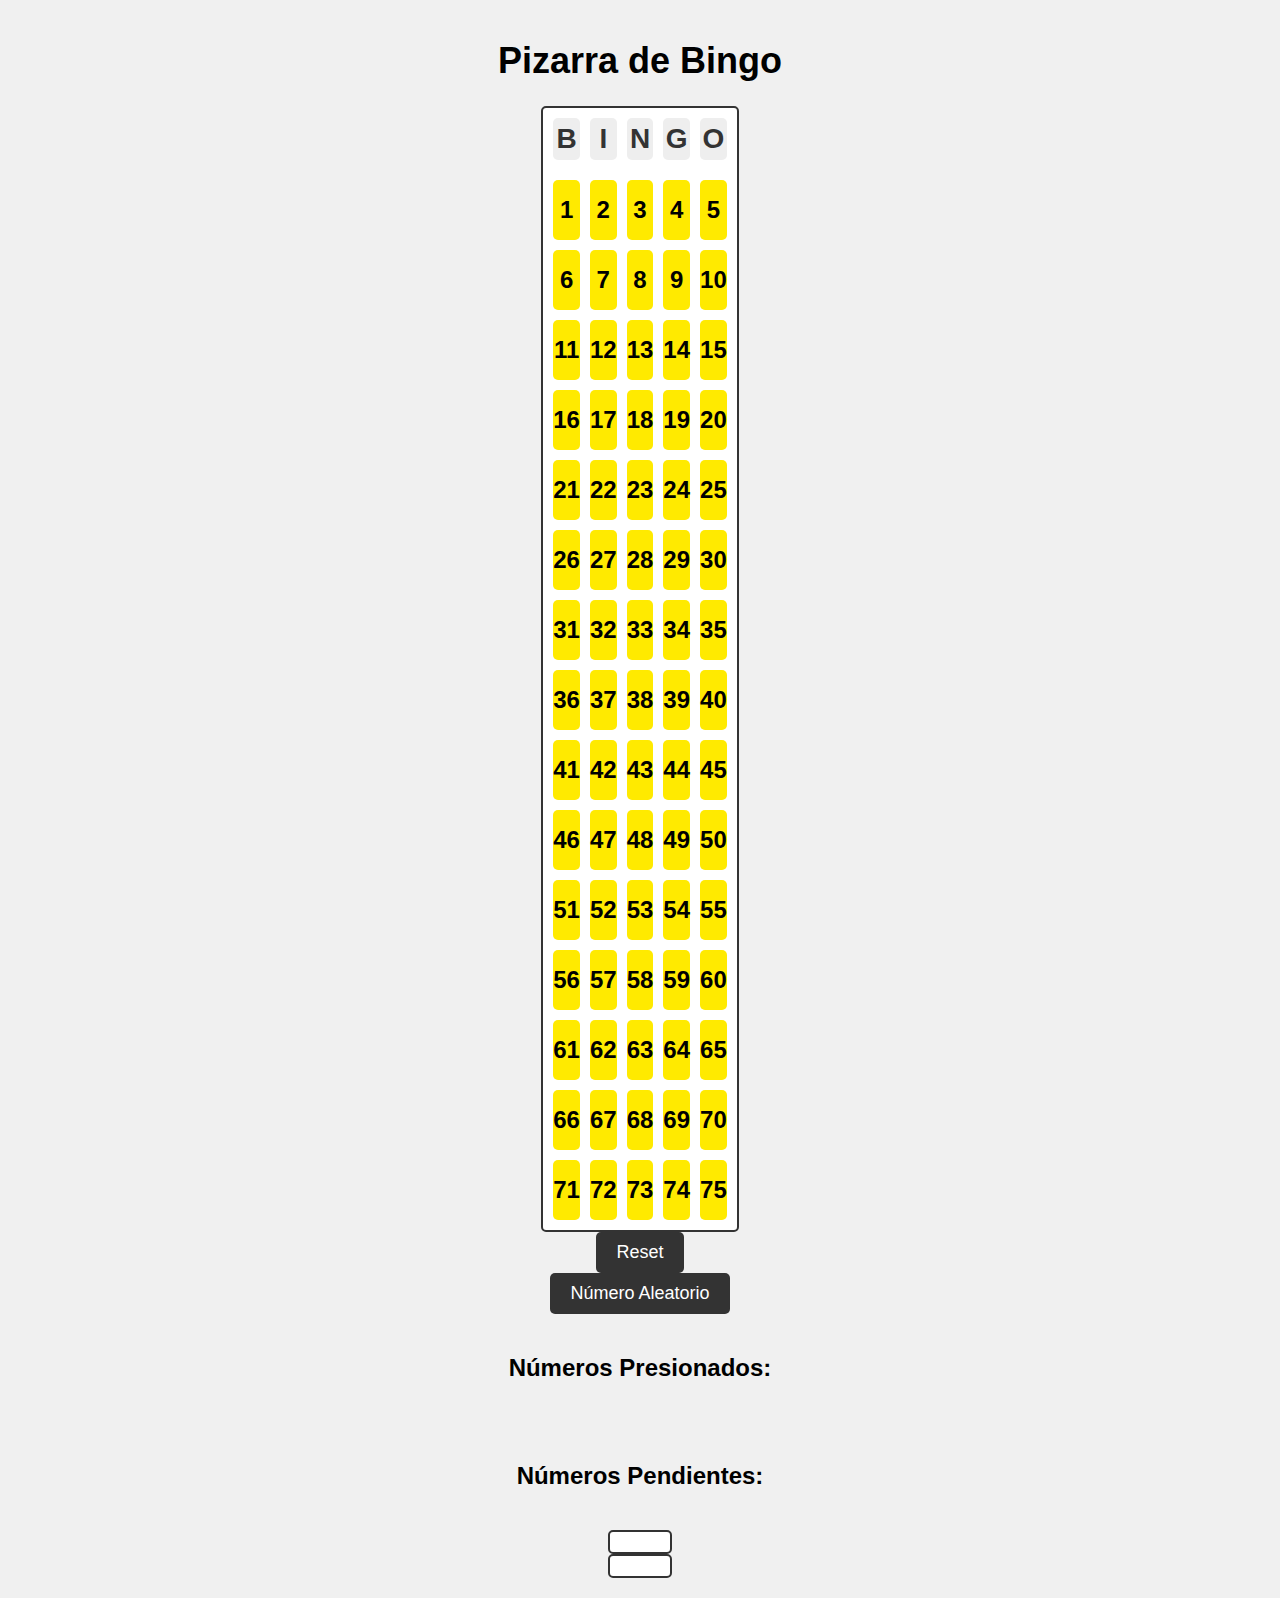
==== index.html @ 0a1f6fe1 "Update and rename index (1).html to index.html" ====
<!DOCTYPE html>
<html lang="en">
<head>
    <meta charset="UTF-8">
    <meta name="viewport" content="width=device-width, initial-scale=1.0">
    <title>Pizarra de Bingo</title>
    <style>
        /* Estilos CSS similares a la Universidad de Costa Rica */
        body {
            font-family: Arial, sans-serif;
            background-color: #f0f0f0;
            text-align: center;
            margin: 0;
            padding: 0;
        }

        h1 {
            font-size: 36px;
            margin-top: 20px;
        }

        .bingo-container {
            display: flex;
            flex-direction: column;
            align-items: center;
            margin: 20px auto;
            max-width: 800px;
        }

        .bingo-board {
            display: grid;
            grid-template-columns: repeat(5, 1fr);
            gap: 10px;
            background-color: #fff;
            border: 2px solid #333;
            border-radius: 5px;
            padding: 10px;
        }

        .bingo-letter {
            font-size: 28px;
            font-weight: bold;
            text-align: center;
            color: #333;
            background-color: #eee;
            padding: 5px 0;
            border-radius: 5px;
            margin-bottom: 10px;
        }

        .bingo-cell {
            display: flex;
            align-items: center;
            justify-content: center;
            width: 100%;
            height: 60px;
            background-color: #ffea00;
            text-align: center;
            font-size: 24px;
            font-weight: bold;
            cursor: pointer;
            border-radius: 5px;
            transition: background-color 0.3s ease-in-out;
        }

        .bingo-cell.clicked {
            background-color: #4caf50;
        }

        #number-list, #pending-list {
            text-align: left;
            max-width: 800px;
            margin: 20px auto;
            padding: 0 10px;
        }

        .bingo-number {
            font-size: 18px;
            margin-bottom: 5px;
        }

        button {
            background-color: #333;
            color: #fff;
            font-size: 18px;
            padding: 10px 20px;
            border: none;
            border-radius: 5px;
            cursor: pointer;
            transition: background-color 0.3s ease-in-out;
        }

        button:hover {
            background-color: #555;
        }
    </style>
</head>
<body>
    <div class="bingo-container">
        <h1>Pizarra de Bingo</h1>
        <div class="bingo-board">
            <div class="bingo-letter">B</div>
            <div class="bingo-letter">I</div>
            <div class="bingo-letter">N</div>
            <div class="bingo-letter">G</div>
            <div class="bingo-letter">O</div>
            <!-- Genera las celdas en el orden B, I, N, G, O y sus respectivos rangos -->
            <script>
                const ranges = {
                    B: [1, 15],
                    I: [16, 30],
                    N: [31, 45],
                    G: [46, 60],
                    O: [61, 75]
                };

                const bingoOrder = ['B', 'I', 'N', 'G', 'O'];
                const bingoNumbers = [];

                bingoOrder.forEach(letter => {
                    const [start, end] = ranges[letter];
                    for (let i = start; i <= end; i++) {
                        bingoNumbers.push({ letter, number: i });
                    }
                });

                // Ordena los números en orden ascendente
                bingoNumbers.sort((a, b) => a.number - b.number);

                bingoNumbers.forEach(item => {
                    const cell = document.createElement('div');
                    cell.className = 'bingo-cell bingo-letter-' + item.letter;
                    cell.textContent = item.number;
                    cell.addEventListener('click', () => toggleCell(cell, item.number));
                    document.querySelector('.bingo-board').appendChild(cell);
                });
            </script>
        </div>

        <button id="reset-button">Reset</button>
        <button id="random-number-button">Número Aleatorio</button>

        <div id="number-list">
            <h2>Números Presionados:</h2>
            <div class="bingo-number" id="clicked-numbers"></div>
        </div>

        <div id="pending-list">
            <h2>Números Pendientes:</h2>
            <div class="bingo-number" id="pending-numbers"></div>
        </div>

        <!-- Cuadrícula de cartón de bingo para números presionados -->
        <div class="bingo-board" id="bingo-card-clicked"></div>

        <!-- Cuadrícula de cartón de bingo para números pendientes -->
        <div class="bingo-board" id="bingo-card-pending"></div>
    </div>

    <script>
        const clickedNumbers = [];
        const pendingNumbers = Array.from({ length: 75 }, (_, i) => i + 1);

        // Función para cambiar el color de la celda cuando se hace clic y actualizar las listas
        function toggleCell(cell, number) {
            cell.classList.toggle('clicked');

            if (cell.classList.contains('clicked')) {
                clickedNumbers.push(number);
                const index = pendingNumbers.indexOf(number);
                if (index !== -1) {
                    pendingNumbers.splice(index, 1);
                }
            } else {
                const index = clickedNumbers.indexOf(number);
                if (index !== -1) {
                    clickedNumbers.splice(index, 1);
                }
                if (!pendingNumbers.includes(number)) {
                    pendingNumbers.push(number);
                }
            }

            updateNumberLists();
            updateBingoCards();
        }

        // Función para actualizar las listas de números presionados y pendientes
        function updateNumberLists() {
            const clickedNumbersDiv = document.querySelector('#clicked-numbers');
            clickedNumbersDiv.innerHTML = '';
            clickedNumbers.forEach(number => {
                const numberDiv = document.createElement('div');
                numberDiv.textContent = number;
                clickedNumbersDiv.appendChild(numberDiv);
                clickedNumbersDiv.appendChild(document.createElement('br'));
            });

            const pendingNumbersDiv = document.querySelector('#pending-numbers');
            pendingNumbersDiv.innerHTML = '';
            pendingNumbers.forEach(number => {
                const numberDiv = document.createElement('div');
                numberDiv.textContent = number;
                pendingNumbersDiv.appendChild(numberDiv);
                pendingNumbersDiv.appendChild(document.createElement('br'));
            });
        }

        // Función para actualizar las cuadrículas de cartón de bingo
        function updateBingoCards() {
            const bingoCardClicked = document.querySelector('#bingo-card-clicked');
            const bingoCardPending = document.querySelector('#bingo-card-pending');

            bingoCardClicked.innerHTML = '';
            bingoCardPending.innerHTML = '';

            for (let i = 1; i <= 75; i++) {
                const cellClicked = document.createElement('div');
                cellClicked.className = 'bingo-cell bingo-letter-' + getBingoLetter(i);
                cellClicked.textContent = clickedNumbers.includes(i) ? i : '';
                bingoCardClicked.appendChild(cellClicked);

                const cellPending = document.createElement('div');
                cellPending.className = 'bingo-cell bingo-letter-' + getBingoLetter(i);
                cellPending.textContent = pendingNumbers.includes(i) ? i : '';
                bingoCardPending.appendChild(cellPending);
            }
        }

        // Función para obtener la letra de Bingo correspondiente a un número
        function getBingoLetter(number) {
            if (number >= 1 && number <= 15) {
                return 'B';
            } else if (number >= 16 && number <= 30) {
                return 'I';
            } else if (number >= 31 && number <= 45) {
                return 'N';
            } else if (number >= 46 && number <= 60) {
                return 'G';
            } else {
                return 'O';
            }
        }

        // Evento para reiniciar todas las celdas y las listas al hacer clic en el botón de reset
        document.getElementById('reset-button').addEventListener('click', () => {
            const cells = document.querySelectorAll('.bingo-cell');
            cells.forEach(cell => {
                cell.classList.remove('clicked');
            });

            clickedNumbers.length = 0;
            pendingNumbers.length = 0;
            for (let i = 1; i <= 75; i++) {
                pendingNumbers.push(i);
            }

            updateNumberLists();
            updateBingoCards();
        });

        // Evento para seleccionar un número aleatorio de los pendientes al hacer clic en el botón "Número Aleatorio"
        document.getElementById('random-number-button').addEventListener('click', () => {
            const randomIndex = Math.floor(Math.random() * pendingNumbers.length);
            const randomNumber = pendingNumbers.splice(randomIndex, 1)[0];

            const cells = document.querySelectorAll('.bingo-cell');
            const cellToToggle = [...cells].find(cell => parseInt(cell.textContent) === randomNumber);

            if (cellToToggle) {
                toggleCell(cellToToggle, randomNumber);
            }
        });
    </script>
</body>
</html>
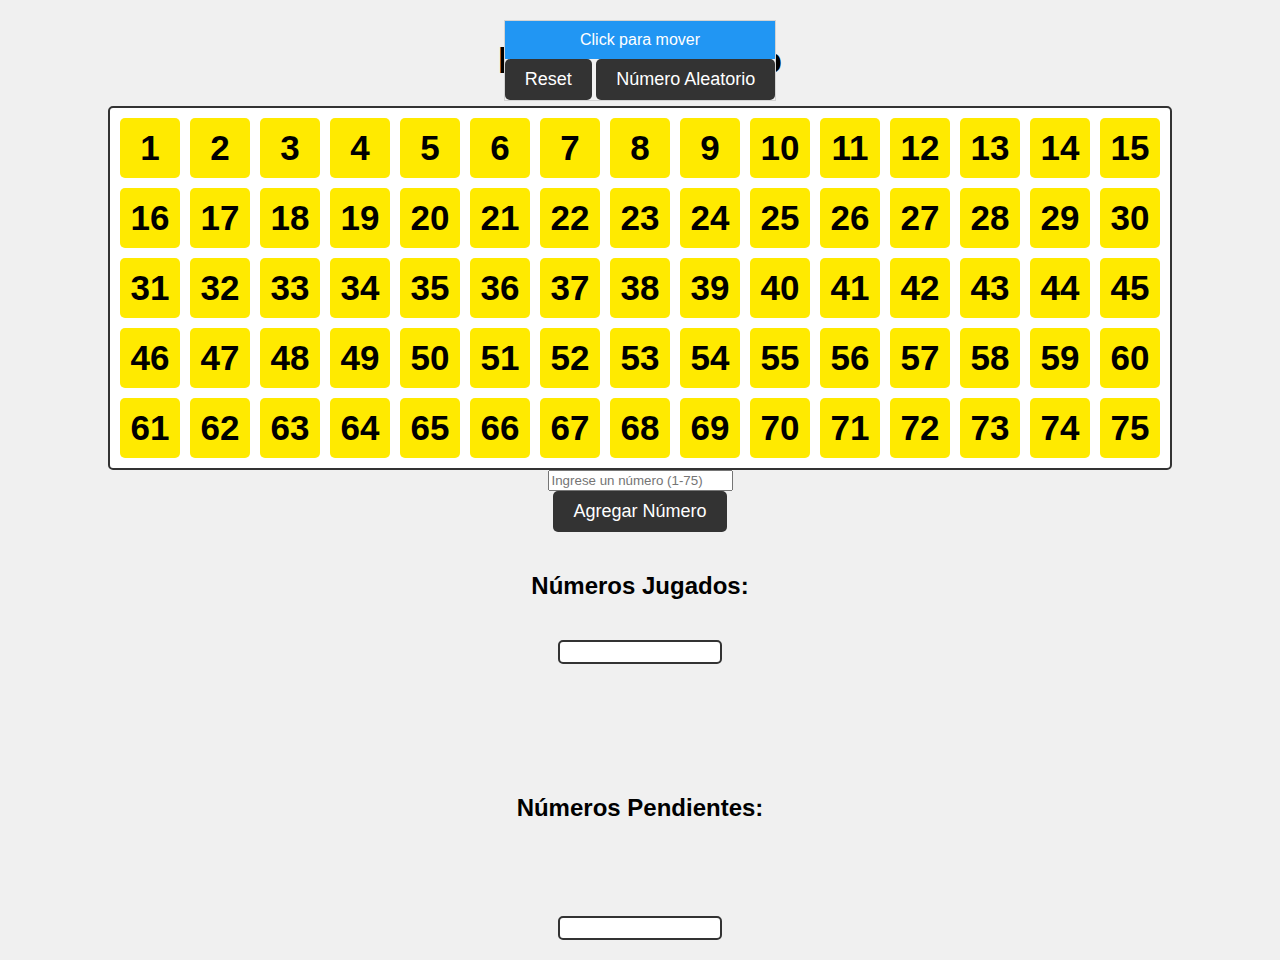
==== commit 242c326f: "Update index.html" ====
--- a/index.html
+++ b/index.html
@@ -12,29 +12,51 @@
             text-align: center;
             margin: 0;
             padding: 0;
+            
         }
 
         h1 {
             font-size: 36px;
             margin-top: 20px;
         }
+        
+        
+        #mydiv {
+        position: absolute;
+        z-index: 9;
+        background-color: #f1f1f1;
+        border: 1px solid #d3d3d3;
+        text-align: center;
+        }
+        
+        #mydivheader {
+        padding: 10px;
+        cursor: move;
+        z-index: 10;
+        background-color: #2196F3;
+        color: #fff;
+        }
+
+
 
         .bingo-container {
             display: flex;
             flex-direction: column;
             align-items: center;
             margin: 20px auto;
-            max-width: 800px;
-        }
+            
+        }
+        
 
         .bingo-board {
             display: grid;
-            grid-template-columns: repeat(5, 1fr);
+            grid-template-columns: repeat(15, 1fr);
             gap: 10px;
             background-color: #fff;
             border: 2px solid #333;
             border-radius: 5px;
             padding: 10px;
+            
         }
 
         .bingo-letter {
@@ -52,11 +74,11 @@
             display: flex;
             align-items: center;
             justify-content: center;
-            width: 100%;
+            width: 60px;
             height: 60px;
             background-color: #ffea00;
             text-align: center;
-            font-size: 24px;
+            font-size: 35px;
             font-weight: bold;
             cursor: pointer;
             border-radius: 5px;
@@ -72,6 +94,7 @@
             max-width: 800px;
             margin: 20px auto;
             padding: 0 10px;
+            
         }
 
         .bingo-number {
@@ -95,15 +118,73 @@
         }
     </style>
 </head>
+
 <body>
     <div class="bingo-container">
         <h1>Pizarra de Bingo</h1>
+        
+        <!-- Draggable DIV -->
+        <div id="mydiv">
+          
+<script>
+  // Make the DIV element draggable:
+dragElement(document.getElementById("mydiv"));
+
+function dragElement(elmnt) {
+  var pos1 = 0, pos2 = 0, pos3 = 0, pos4 = 0;
+  if (document.getElementById(elmnt.id + "header")) {
+    // if present, the header is where you move the DIV from:
+    document.getElementById(elmnt.id + "header").onmousedown = dragMouseDown;
+  } else {
+    // otherwise, move the DIV from anywhere inside the DIV:
+    elmnt.onmousedown = dragMouseDown;
+  }
+
+  function dragMouseDown(e) {
+    e = e || window.event;
+    e.preventDefault();
+    // get the mouse cursor position at startup:
+    pos3 = e.clientX;
+    pos4 = e.clientY;
+    document.onmouseup = closeDragElement;
+    // call a function whenever the cursor moves:
+    document.onmousemove = elementDrag;
+  }
+
+  function elementDrag(e) {
+    e = e || window.event;
+    e.preventDefault();
+    // calculate the new cursor position:
+    pos1 = pos3 - e.clientX;
+    pos2 = pos4 - e.clientY;
+    pos3 = e.clientX;
+    pos4 = e.clientY;
+    // set the element's new position:
+    elmnt.style.top = (elmnt.offsetTop - pos2) + "px";
+    elmnt.style.left = (elmnt.offsetLeft - pos1) + "px";
+  }
+
+  function closeDragElement() {
+    // stop moving when mouse button is released:
+    document.onmouseup = null;
+    document.onmousemove = null;
+  }
+}
+
+ 
+  
+</script>
+          <!-- Include a header DIV with the same name as the draggable DIV, followed by "header" -->
+          <div id="mydivheader">Click para mover</div>
+          
+          <button id="reset-button">Reset</button>
+          <button id="random-number-button">Número Aleatorio</button>
+          
+        </div>
+       
+        
         <div class="bingo-board">
-            <div class="bingo-letter">B</div>
-            <div class="bingo-letter">I</div>
-            <div class="bingo-letter">N</div>
-            <div class="bingo-letter">G</div>
-            <div class="bingo-letter">O</div>
+   
             <!-- Genera las celdas en el orden B, I, N, G, O y sus respectivos rangos -->
             <script>
                 const ranges = {
@@ -135,26 +216,32 @@
                     document.querySelector('.bingo-board').appendChild(cell);
                 });
             </script>
+       
+
         </div>
-
-        <button id="reset-button">Reset</button>
-        <button id="random-number-button">Número Aleatorio</button>
-
+         
+          <input type="text" id="input-number" autocomplete="off"  placeholder="Ingrese un número (1-75)">
+          <button id="add-number-button">Agregar Número</button>
+          
         <div id="number-list">
-            <h2>Números Presionados:</h2>
+            <h2>Números Jugados:</h2>
             <div class="bingo-number" id="clicked-numbers"></div>
         </div>
+        
+         <!-- Cuadrícula de cartón de bingo para números presionados -->
+        <div class="bingo-board" id="bingo-card-clicked"></div>
+          <br><br><br><br><br>
 
         <div id="pending-list">
             <h2>Números Pendientes:</h2>
             <div class="bingo-number" id="pending-numbers"></div>
         </div>
-
-        <!-- Cuadrícula de cartón de bingo para números presionados -->
-        <div class="bingo-board" id="bingo-card-clicked"></div>
-
+          <br><br><br>
+       
         <!-- Cuadrícula de cartón de bingo para números pendientes -->
         <div class="bingo-board" id="bingo-card-pending"></div>
+        
+
     </div>
 
     <script>
@@ -190,19 +277,19 @@
             const clickedNumbersDiv = document.querySelector('#clicked-numbers');
             clickedNumbersDiv.innerHTML = '';
             clickedNumbers.forEach(number => {
-                const numberDiv = document.createElement('div');
-                numberDiv.textContent = number;
+                const numberDiv = document.createElement('list');
+                numberDiv.textContent = number + " - ";
                 clickedNumbersDiv.appendChild(numberDiv);
-                clickedNumbersDiv.appendChild(document.createElement('br'));
+               // clickedNumbersDiv.appendChild(document.createElement('br'));
             });
 
             const pendingNumbersDiv = document.querySelector('#pending-numbers');
             pendingNumbersDiv.innerHTML = '';
             pendingNumbers.forEach(number => {
-                const numberDiv = document.createElement('div');
-                numberDiv.textContent = number;
+                const numberDiv = document.createElement('list');
+                numberDiv.textContent = number + " - ";
                 pendingNumbersDiv.appendChild(numberDiv);
-                pendingNumbersDiv.appendChild(document.createElement('br'));
+                //pendingNumbersDiv.appendChild(document.createElement('br'));
             });
         }
 
@@ -271,6 +358,40 @@
                 toggleCell(cellToToggle, randomNumber);
             }
         });
+        
+          // Obtén una referencia al elemento input y al botón
+    const inputNumber = document.getElementById('input-number');
+    const addButton1 = document.getElementById('add-number-button');
+
+    // Asocia un evento al botón para agregar el número ingresado
+    addButton1.addEventListener('click', () => {
+        // Obtiene el número ingresado por el usuario
+        const number = parseInt(inputNumber.value);
+
+        // Verifica si el número es válido (no repetido y no mayor que 75)
+        if (!isNaN(number) && number >= 1 && number <= 75 && !clickedNumbers.includes(number)) {
+            // Agrega el número a la lista de números presionados
+            //clickedNumbers.push(number);
+            const randomIndex = Math.floor(Math.random() * pendingNumbers.length);
+            const randomNumber = pendingNumbers.splice(randomIndex, 1)[0];
+
+            const cells = document.querySelectorAll('.bingo-cell');
+            const cellToToggle = [...cells].find(cell => parseInt(cell.textContent) === number);
+
+            if (cellToToggle) {
+                toggleCell(cellToToggle, number);
+            }
+            // Actualiza las listas y cartones de bingo
+            updateNumberLists();
+            updateBingoCards();
+
+            // Limpia el input para futuras entradas
+            inputNumber.value = '';
+        }
+    });
     </script>
+    
+
+    
 </body>
 </html>
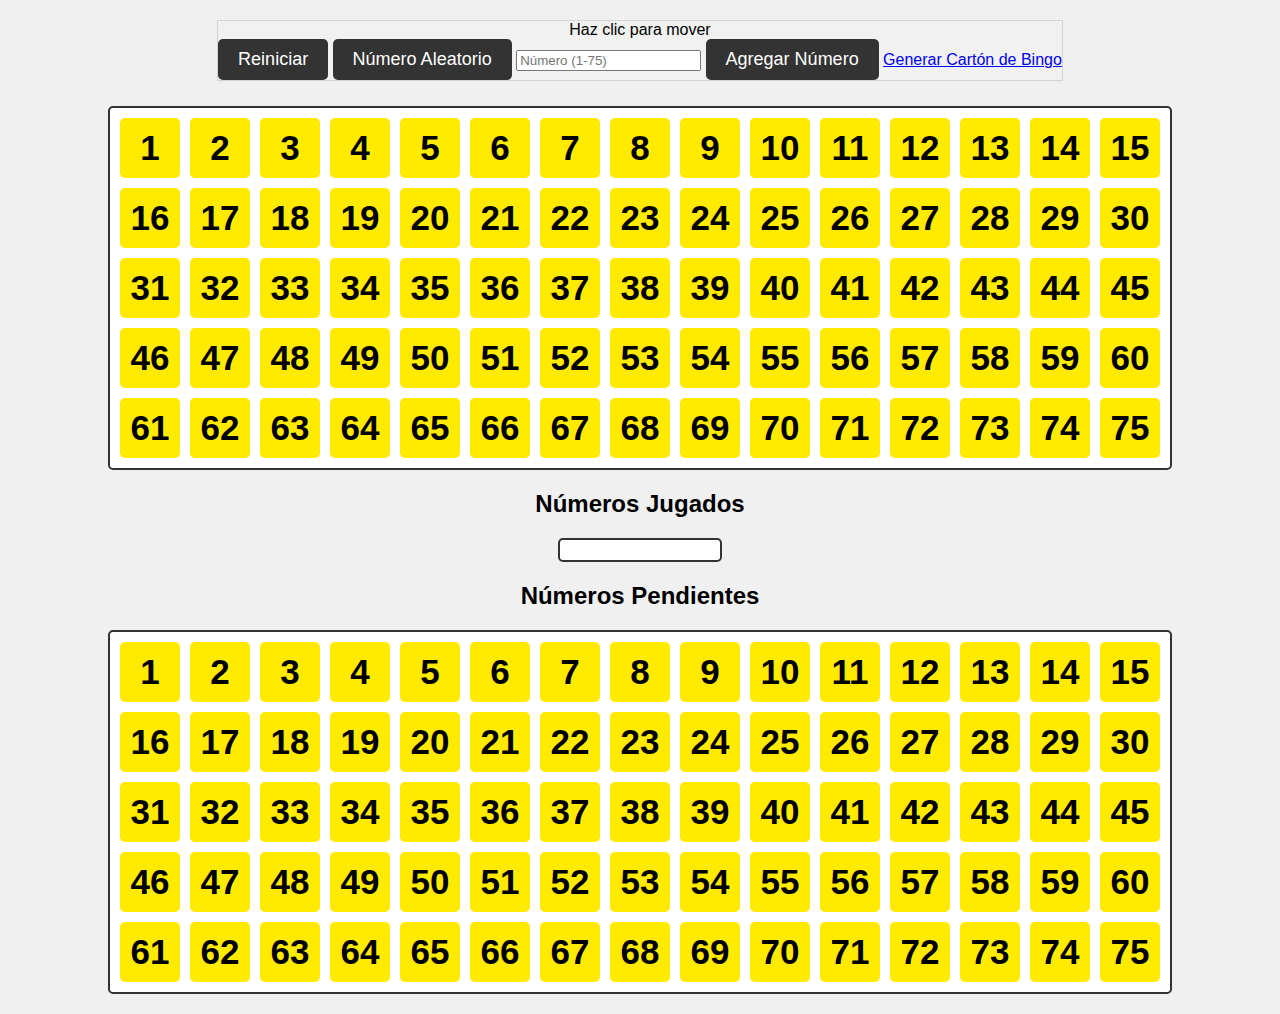
==== commit bcffc042: "Se agrego carton de bingo" ====
--- a/index.html
+++ b/index.html
@@ -4,394 +4,144 @@
     <meta charset="UTF-8">
     <meta name="viewport" content="width=device-width, initial-scale=1.0">
     <title>Pizarra de Bingo</title>
-    <style>
-        /* Estilos CSS similares a la Universidad de Costa Rica */
-        body {
-            font-family: Arial, sans-serif;
-            background-color: #f0f0f0;
-            text-align: center;
-            margin: 0;
-            padding: 0;
-            
-        }
+    <link rel="stylesheet" href="styles.css">
 
-        h1 {
-            font-size: 36px;
-            margin-top: 20px;
-        }
-        
-        
-        #mydiv {
-        position: absolute;
-        z-index: 9;
-        background-color: #f1f1f1;
-        border: 1px solid #d3d3d3;
-        text-align: center;
-        }
-        
-        #mydivheader {
-        padding: 10px;
-        cursor: move;
-        z-index: 10;
-        background-color: #2196F3;
-        color: #fff;
-        }
-
-
-
-        .bingo-container {
-            display: flex;
-            flex-direction: column;
-            align-items: center;
-            margin: 20px auto;
-            
-        }
-        
-
-        .bingo-board {
-            display: grid;
-            grid-template-columns: repeat(15, 1fr);
-            gap: 10px;
-            background-color: #fff;
-            border: 2px solid #333;
-            border-radius: 5px;
-            padding: 10px;
-            
-        }
-
-        .bingo-letter {
-            font-size: 28px;
-            font-weight: bold;
-            text-align: center;
-            color: #333;
-            background-color: #eee;
-            padding: 5px 0;
-            border-radius: 5px;
-            margin-bottom: 10px;
-        }
-
-        .bingo-cell {
-            display: flex;
-            align-items: center;
-            justify-content: center;
-            width: 60px;
-            height: 60px;
-            background-color: #ffea00;
-            text-align: center;
-            font-size: 35px;
-            font-weight: bold;
-            cursor: pointer;
-            border-radius: 5px;
-            transition: background-color 0.3s ease-in-out;
-        }
-
-        .bingo-cell.clicked {
-            background-color: #4caf50;
-        }
-
-        #number-list, #pending-list {
-            text-align: left;
-            max-width: 800px;
-            margin: 20px auto;
-            padding: 0 10px;
-            
-        }
-
-        .bingo-number {
-            font-size: 18px;
-            margin-bottom: 5px;
-        }
-
-        button {
-            background-color: #333;
-            color: #fff;
-            font-size: 18px;
-            padding: 10px 20px;
-            border: none;
-            border-radius: 5px;
-            cursor: pointer;
-            transition: background-color 0.3s ease-in-out;
-        }
-
-        button:hover {
-            background-color: #555;
-        }
-    </style>
 </head>
-
 <body>
     <div class="bingo-container">
         <h1>Pizarra de Bingo</h1>
+
+           <!-- Draggable DIV -->
+           <div id="mydiv">
+        <div class="draggable" id="draggable-header">Haz clic para mover</div>
+        <button id="reset-button">Reiniciar</button>
+        <button id="random-number-button">Número Aleatorio</button>
+        <input type="text" id="input-number" placeholder="Número (1-75)">
+        <button id="add-number-button">Agregar Número</button>
+        <a href="#" id="bingo-link" target="_blank">Generar Cartón de Bingo</a>
+
+        <script>
+            // Generar un número aleatorio entre 1 y 1000 como seed
+            const seed = Math.floor(Math.random() * 1000) + 1;
+    
+            // Asignar el enlace dinámicamente con el seed
+            const bingoLink = document.getElementById('bingo-link');
+            bingoLink.href = `carton.html?seed=${seed}`;
+        </script>
+           </div>
         
-        <!-- Draggable DIV -->
-        <div id="mydiv">
-          
-<script>
-  // Make the DIV element draggable:
-dragElement(document.getElementById("mydiv"));
-
-function dragElement(elmnt) {
-  var pos1 = 0, pos2 = 0, pos3 = 0, pos4 = 0;
-  if (document.getElementById(elmnt.id + "header")) {
-    // if present, the header is where you move the DIV from:
-    document.getElementById(elmnt.id + "header").onmousedown = dragMouseDown;
-  } else {
-    // otherwise, move the DIV from anywhere inside the DIV:
-    elmnt.onmousedown = dragMouseDown;
-  }
-
-  function dragMouseDown(e) {
-    e = e || window.event;
-    e.preventDefault();
-    // get the mouse cursor position at startup:
-    pos3 = e.clientX;
-    pos4 = e.clientY;
-    document.onmouseup = closeDragElement;
-    // call a function whenever the cursor moves:
-    document.onmousemove = elementDrag;
-  }
-
-  function elementDrag(e) {
-    e = e || window.event;
-    e.preventDefault();
-    // calculate the new cursor position:
-    pos1 = pos3 - e.clientX;
-    pos2 = pos4 - e.clientY;
-    pos3 = e.clientX;
-    pos4 = e.clientY;
-    // set the element's new position:
-    elmnt.style.top = (elmnt.offsetTop - pos2) + "px";
-    elmnt.style.left = (elmnt.offsetLeft - pos1) + "px";
-  }
-
-  function closeDragElement() {
-    // stop moving when mouse button is released:
-    document.onmouseup = null;
-    document.onmousemove = null;
-  }
-}
-
- 
-  
-</script>
-          <!-- Include a header DIV with the same name as the draggable DIV, followed by "header" -->
-          <div id="mydivheader">Click para mover</div>
-          
-          <button id="reset-button">Reset</button>
-          <button id="random-number-button">Número Aleatorio</button>
-          
-        </div>
-       
-        
-        <div class="bingo-board">
-   
-            <!-- Genera las celdas en el orden B, I, N, G, O y sus respectivos rangos -->
-            <script>
-                const ranges = {
-                    B: [1, 15],
-                    I: [16, 30],
-                    N: [31, 45],
-                    G: [46, 60],
-                    O: [61, 75]
-                };
-
-                const bingoOrder = ['B', 'I', 'N', 'G', 'O'];
-                const bingoNumbers = [];
-
-                bingoOrder.forEach(letter => {
-                    const [start, end] = ranges[letter];
-                    for (let i = start; i <= end; i++) {
-                        bingoNumbers.push({ letter, number: i });
-                    }
-                });
-
-                // Ordena los números en orden ascendente
-                bingoNumbers.sort((a, b) => a.number - b.number);
-
-                bingoNumbers.forEach(item => {
-                    const cell = document.createElement('div');
-                    cell.className = 'bingo-cell bingo-letter-' + item.letter;
-                    cell.textContent = item.number;
-                    cell.addEventListener('click', () => toggleCell(cell, item.number));
-                    document.querySelector('.bingo-board').appendChild(cell);
-                });
-            </script>
-       
-
-        </div>
-         
-          <input type="text" id="input-number" autocomplete="off"  placeholder="Ingrese un número (1-75)">
-          <button id="add-number-button">Agregar Número</button>
-          
-        <div id="number-list">
-            <h2>Números Jugados:</h2>
-            <div class="bingo-number" id="clicked-numbers"></div>
-        </div>
-        
-         <!-- Cuadrícula de cartón de bingo para números presionados -->
-        <div class="bingo-board" id="bingo-card-clicked"></div>
-          <br><br><br><br><br>
-
-        <div id="pending-list">
-            <h2>Números Pendientes:</h2>
-            <div class="bingo-number" id="pending-numbers"></div>
-        </div>
-          <br><br><br>
-       
-        <!-- Cuadrícula de cartón de bingo para números pendientes -->
-        <div class="bingo-board" id="bingo-card-pending"></div>
-        
-
+        <div class="bingo-board" id="bingo-board"></div>
+        <h2>Números Jugados</h2>
+        <div id="clicked-numbers" class="bingo-board"></div>
+        <h2>Números Pendientes</h2>
+        <div id="pending-numbers" class="bingo-board"></div>
     </div>
 
     <script>
-        const clickedNumbers = [];
-        const pendingNumbers = Array.from({ length: 75 }, (_, i) => i + 1);
 
-        // Función para cambiar el color de la celda cuando se hace clic y actualizar las listas
-        function toggleCell(cell, number) {
-            cell.classList.toggle('clicked');
+          // Make the DIV element draggable:
+dragElement(document.getElementById("mydiv"));
+        const clickedNumbers = JSON.parse(localStorage.getItem('clickedNumbers')) || [];
+        const pendingNumbers = JSON.parse(localStorage.getItem('pendingNumbers')) || Array.from({ length: 75 }, (_, i) => i + 1);
 
-            if (cell.classList.contains('clicked')) {
-                clickedNumbers.push(number);
-                const index = pendingNumbers.indexOf(number);
-                if (index !== -1) {
-                    pendingNumbers.splice(index, 1);
-                }
-            } else {
-                const index = clickedNumbers.indexOf(number);
-                if (index !== -1) {
-                    clickedNumbers.splice(index, 1);
-                }
-                if (!pendingNumbers.includes(number)) {
-                    pendingNumbers.push(number);
-                }
-            }
-
-            updateNumberLists();
-            updateBingoCards();
-        }
-
-        // Función para actualizar las listas de números presionados y pendientes
-        function updateNumberLists() {
-            const clickedNumbersDiv = document.querySelector('#clicked-numbers');
-            clickedNumbersDiv.innerHTML = '';
-            clickedNumbers.forEach(number => {
-                const numberDiv = document.createElement('list');
-                numberDiv.textContent = number + " - ";
-                clickedNumbersDiv.appendChild(numberDiv);
-               // clickedNumbersDiv.appendChild(document.createElement('br'));
-            });
-
-            const pendingNumbersDiv = document.querySelector('#pending-numbers');
-            pendingNumbersDiv.innerHTML = '';
-            pendingNumbers.forEach(number => {
-                const numberDiv = document.createElement('list');
-                numberDiv.textContent = number + " - ";
-                pendingNumbersDiv.appendChild(numberDiv);
-                //pendingNumbersDiv.appendChild(document.createElement('br'));
-            });
-        }
-
-        // Función para actualizar las cuadrículas de cartón de bingo
-        function updateBingoCards() {
-            const bingoCardClicked = document.querySelector('#bingo-card-clicked');
-            const bingoCardPending = document.querySelector('#bingo-card-pending');
-
-            bingoCardClicked.innerHTML = '';
-            bingoCardPending.innerHTML = '';
-
+        // Inicializa el tablero de bingo
+        function initBingoBoard() {
+            const board = document.getElementById('bingo-board');
+            board.innerHTML = '';
             for (let i = 1; i <= 75; i++) {
-                const cellClicked = document.createElement('div');
-                cellClicked.className = 'bingo-cell bingo-letter-' + getBingoLetter(i);
-                cellClicked.textContent = clickedNumbers.includes(i) ? i : '';
-                bingoCardClicked.appendChild(cellClicked);
-
-                const cellPending = document.createElement('div');
-                cellPending.className = 'bingo-cell bingo-letter-' + getBingoLetter(i);
-                cellPending.textContent = pendingNumbers.includes(i) ? i : '';
-                bingoCardPending.appendChild(cellPending);
+                const cell = document.createElement('div');
+                cell.className = `bingo-cell ${clickedNumbers.includes(i) ? 'clicked' : ''}`;
+                cell.textContent = i;
+                cell.addEventListener('click', () => toggleNumber(i));
+                board.appendChild(cell);
             }
         }
 
-        // Función para obtener la letra de Bingo correspondiente a un número
-        function getBingoLetter(number) {
-            if (number >= 1 && number <= 15) {
-                return 'B';
-            } else if (number >= 16 && number <= 30) {
-                return 'I';
-            } else if (number >= 31 && number <= 45) {
-                return 'N';
-            } else if (number >= 46 && number <= 60) {
-                return 'G';
+        // Alterna el estado de un número
+        function toggleNumber(number) {
+            const indexClicked = clickedNumbers.indexOf(number);
+            const indexPending = pendingNumbers.indexOf(number);
+
+            if (indexClicked === -1) {
+                clickedNumbers.push(number);
+                if (indexPending !== -1) pendingNumbers.splice(indexPending, 1);
             } else {
-                return 'O';
+                clickedNumbers.splice(indexClicked, 1);
+                if (!pendingNumbers.includes(number)) pendingNumbers.push(number);
+            }
+
+            saveToLocalStorage();
+            updateUI();
+        }
+
+        // Guarda los datos en localStorage
+        function saveToLocalStorage() {
+            localStorage.setItem('clickedNumbers', JSON.stringify(clickedNumbers));
+            localStorage.setItem('pendingNumbers', JSON.stringify(pendingNumbers));
+        }
+
+        // Actualiza la interfaz de usuario
+        function updateUI() {
+            initBingoBoard();
+
+            // Actualiza los números jugados
+            const clickedNumbersDiv = document.getElementById('clicked-numbers');
+            clickedNumbersDiv.innerHTML = clickedNumbers.map(num => `<div class="bingo-cell">${num}</div>`).join('');
+
+            // Actualiza los números pendientes
+            const pendingNumbersDiv = document.getElementById('pending-numbers');
+            pendingNumbersDiv.innerHTML = pendingNumbers.map(num => `<div class="bingo-cell">${num}</div>`).join('');
+        }
+
+        // Reinicia el juego
+        document.getElementById('reset-button').addEventListener('click', () => {
+            localStorage.clear();
+            clickedNumbers.length = 0;
+            pendingNumbers.length = 0;
+            for (let i = 1; i <= 75; i++) pendingNumbers.push(i);
+            updateUI();
+        });
+
+        // Genera un número aleatorio
+        document.getElementById('random-number-button').addEventListener('click', () => {
+            if (pendingNumbers.length === 0) return alert('No quedan números pendientes');
+            const randomIndex = Math.floor(Math.random() * pendingNumbers.length);
+            toggleNumber(pendingNumbers[randomIndex]);
+        });
+
+        // Agrega un número desde el input
+        document.getElementById('add-number-button').addEventListener('click', () => {
+            const input = document.getElementById('input-number');
+            const number = parseInt(input.value);
+            if (isNaN(number) || number < 1 || number > 75) return alert('Número inválido');
+            if (clickedNumbers.includes(number)) return alert('Número ya jugado');
+            toggleNumber(number);
+            input.value = '';
+        });
+
+        // Inicializa el tablero y la interfaz
+        updateUI();
+
+        // Haz el encabezado "draggable"
+        dragElement(document.getElementById('draggable-header'));
+        function dragElement(elmnt) {
+            let pos1 = 0, pos2 = 0, pos3 = 0, pos4 = 0;
+            elmnt.onmousedown = e => {
+                e.preventDefault();
+                pos3 = e.clientX;
+                pos4 = e.clientY;
+                document.onmousemove = moveElement;
+                document.onmouseup = () => document.onmousemove = document.onmouseup = null;
+            };
+            function moveElement(e) {
+                pos1 = pos3 - e.clientX;
+                pos2 = pos4 - e.clientY;
+                pos3 = e.clientX;
+                pos4 = e.clientY;
+                elmnt.style.top = `${elmnt.offsetTop - pos2}px`;
+                elmnt.style.left = `${elmnt.offsetLeft - pos1}px`;
             }
         }
-
-        // Evento para reiniciar todas las celdas y las listas al hacer clic en el botón de reset
-        document.getElementById('reset-button').addEventListener('click', () => {
-            const cells = document.querySelectorAll('.bingo-cell');
-            cells.forEach(cell => {
-                cell.classList.remove('clicked');
-            });
-
-            clickedNumbers.length = 0;
-            pendingNumbers.length = 0;
-            for (let i = 1; i <= 75; i++) {
-                pendingNumbers.push(i);
-            }
-
-            updateNumberLists();
-            updateBingoCards();
-        });
-
-        // Evento para seleccionar un número aleatorio de los pendientes al hacer clic en el botón "Número Aleatorio"
-        document.getElementById('random-number-button').addEventListener('click', () => {
-            const randomIndex = Math.floor(Math.random() * pendingNumbers.length);
-            const randomNumber = pendingNumbers.splice(randomIndex, 1)[0];
-
-            const cells = document.querySelectorAll('.bingo-cell');
-            const cellToToggle = [...cells].find(cell => parseInt(cell.textContent) === randomNumber);
-
-            if (cellToToggle) {
-                toggleCell(cellToToggle, randomNumber);
-            }
-        });
-        
-          // Obtén una referencia al elemento input y al botón
-    const inputNumber = document.getElementById('input-number');
-    const addButton1 = document.getElementById('add-number-button');
-
-    // Asocia un evento al botón para agregar el número ingresado
-    addButton1.addEventListener('click', () => {
-        // Obtiene el número ingresado por el usuario
-        const number = parseInt(inputNumber.value);
-
-        // Verifica si el número es válido (no repetido y no mayor que 75)
-        if (!isNaN(number) && number >= 1 && number <= 75 && !clickedNumbers.includes(number)) {
-            // Agrega el número a la lista de números presionados
-            //clickedNumbers.push(number);
-            const randomIndex = Math.floor(Math.random() * pendingNumbers.length);
-            const randomNumber = pendingNumbers.splice(randomIndex, 1)[0];
-
-            const cells = document.querySelectorAll('.bingo-cell');
-            const cellToToggle = [...cells].find(cell => parseInt(cell.textContent) === number);
-
-            if (cellToToggle) {
-                toggleCell(cellToToggle, number);
-            }
-            // Actualiza las listas y cartones de bingo
-            updateNumberLists();
-            updateBingoCards();
-
-            // Limpia el input para futuras entradas
-            inputNumber.value = '';
-        }
-    });
     </script>
-    
-
-    
 </body>
 </html>
--- a/styles.css
+++ b/styles.css
@@ -0,0 +1,112 @@
+
+        /* Estilos CSS similares a la Universidad de Costa Rica */
+        body {
+            font-family: Arial, sans-serif;
+            background-color: #f0f0f0;
+            text-align: center;
+            margin: 0;
+            padding: 0;
+            
+        }
+
+        h1 {
+            font-size: 36px;
+            margin-top: 20px;
+        }
+        
+        
+        #mydiv {
+        position: absolute;
+        z-index: 9;
+        background-color: #f1f1f1;
+        border: 1px solid #d3d3d3;
+        text-align: center;
+        }
+        
+        #mydivheader {
+        padding: 10px;
+        cursor: move;
+        z-index: 10;
+        background-color: #2196F3;
+        color: #fff;
+        }
+
+
+
+        .bingo-container {
+            display: flex;
+            flex-direction: column;
+            align-items: center;
+            margin: 20px auto;
+            
+        }
+        
+
+        .bingo-board {
+            display: grid;
+            grid-template-columns: repeat(15, 1fr);
+            gap: 10px;
+            background-color: #fff;
+            border: 2px solid #333;
+            border-radius: 5px;
+            padding: 10px;
+            
+        }
+
+        .bingo-letter {
+            font-size: 28px;
+            font-weight: bold;
+            text-align: center;
+            color: #333;
+            background-color: #eee;
+            padding: 5px 0;
+            border-radius: 5px;
+            margin-bottom: 10px;
+        }
+
+        .bingo-cell {
+            display: flex;
+            align-items: center;
+            justify-content: center;
+            width: 60px;
+            height: 60px;
+            background-color: #ffea00;
+            text-align: center;
+            font-size: 35px;
+            font-weight: bold;
+            cursor: pointer;
+            border-radius: 5px;
+            transition: background-color 0.3s ease-in-out;
+        }
+
+        .bingo-cell.clicked {
+            background-color: #4caf50;
+        }
+
+        #number-list, #pending-list {
+            text-align: left;
+            max-width: 800px;
+            margin: 20px auto;
+            padding: 0 10px;
+            
+        }
+
+        .bingo-number {
+            font-size: 18px;
+            margin-bottom: 5px;
+        }
+
+        button {
+            background-color: #333;
+            color: #fff;
+            font-size: 18px;
+            padding: 10px 20px;
+            border: none;
+            border-radius: 5px;
+            cursor: pointer;
+            transition: background-color 0.3s ease-in-out;
+        }
+
+        button:hover {
+            background-color: #555;
+        }
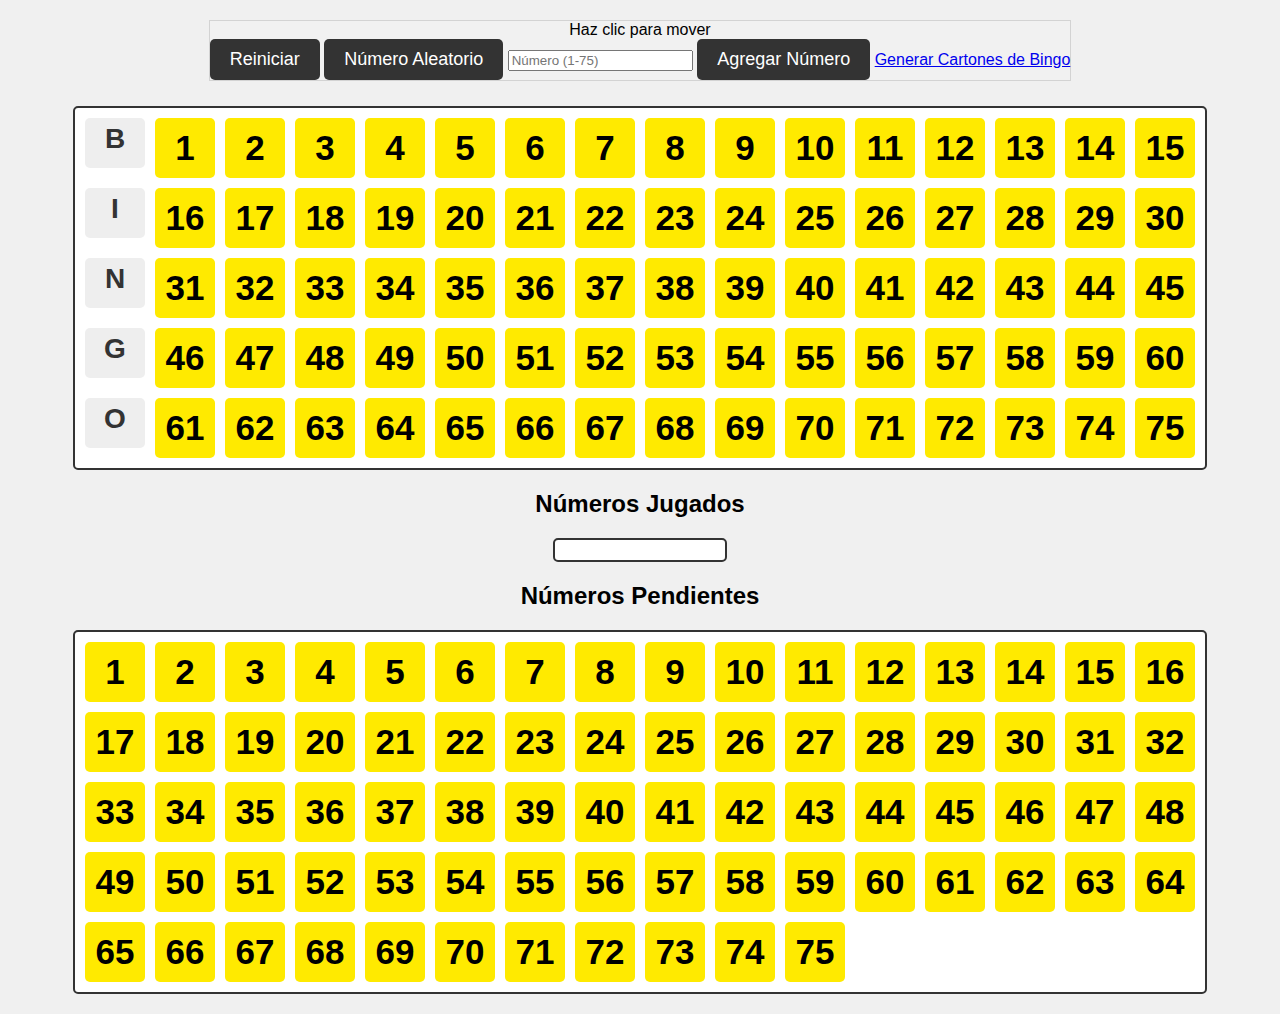
==== commit 57922635: "Se agrego cartones" ====
--- a/index.html
+++ b/index.html
@@ -18,16 +18,7 @@
         <button id="random-number-button">Número Aleatorio</button>
         <input type="text" id="input-number" placeholder="Número (1-75)">
         <button id="add-number-button">Agregar Número</button>
-        <a href="#" id="bingo-link" target="_blank">Generar Cartón de Bingo</a>
-
-        <script>
-            // Generar un número aleatorio entre 1 y 1000 como seed
-            const seed = Math.floor(Math.random() * 1000) + 1;
-    
-            // Asignar el enlace dinámicamente con el seed
-            const bingoLink = document.getElementById('bingo-link');
-            bingoLink.href = `carton.html?seed=${seed}`;
-        </script>
+        <a href="generador_cartones.html" target="_blank"> Generar Cartones de Bingo</a>
            </div>
         
         <div class="bingo-board" id="bingo-board"></div>
@@ -44,18 +35,37 @@
         const clickedNumbers = JSON.parse(localStorage.getItem('clickedNumbers')) || [];
         const pendingNumbers = JSON.parse(localStorage.getItem('pendingNumbers')) || Array.from({ length: 75 }, (_, i) => i + 1);
 
-        // Inicializa el tablero de bingo
-        function initBingoBoard() {
-            const board = document.getElementById('bingo-board');
-            board.innerHTML = '';
-            for (let i = 1; i <= 75; i++) {
-                const cell = document.createElement('div');
-                cell.className = `bingo-cell ${clickedNumbers.includes(i) ? 'clicked' : ''}`;
-                cell.textContent = i;
-                cell.addEventListener('click', () => toggleNumber(i));
-                board.appendChild(cell);
+
+// Inicializa el tablero de bingo
+function initBingoBoard() {
+    const board = document.getElementById('bingo-board');
+    board.innerHTML = '';
+
+    // Define las letras del bingo
+    const bingoLetters = ['B', 'I', 'N', 'G', 'O'];
+    const columnsPerRow = 16; // Número de columnas por fila (incluyendo la letra)
+
+    for (let row = 0; row < 5; row++) {
+        for (let col = 0; col < columnsPerRow; col++) {
+            const cell = document.createElement('div');
+
+            if (col === 0) {
+                // Crear la celda para la letra al inicio de cada fila
+                cell.className = 'bingo-letter';
+                cell.textContent = bingoLetters[row];
+            } else {
+                // Crear las celdas numeradas
+                const number = row * (columnsPerRow - 1) + col;
+                cell.className = `bingo-cell ${clickedNumbers.includes(number) ? 'clicked' : ''}`;
+                cell.textContent = number;
+                cell.addEventListener('click', () => toggleNumber(number));
             }
+
+            board.appendChild(cell);
         }
+    }
+}
+
 
         // Alterna el estado de un número
         function toggleNumber(number) {
--- a/styles.css
+++ b/styles.css
@@ -44,7 +44,7 @@
 
         .bingo-board {
             display: grid;
-            grid-template-columns: repeat(15, 1fr);
+            grid-template-columns: repeat(16, 1fr);
             gap: 10px;
             background-color: #fff;
             border: 2px solid #333;
